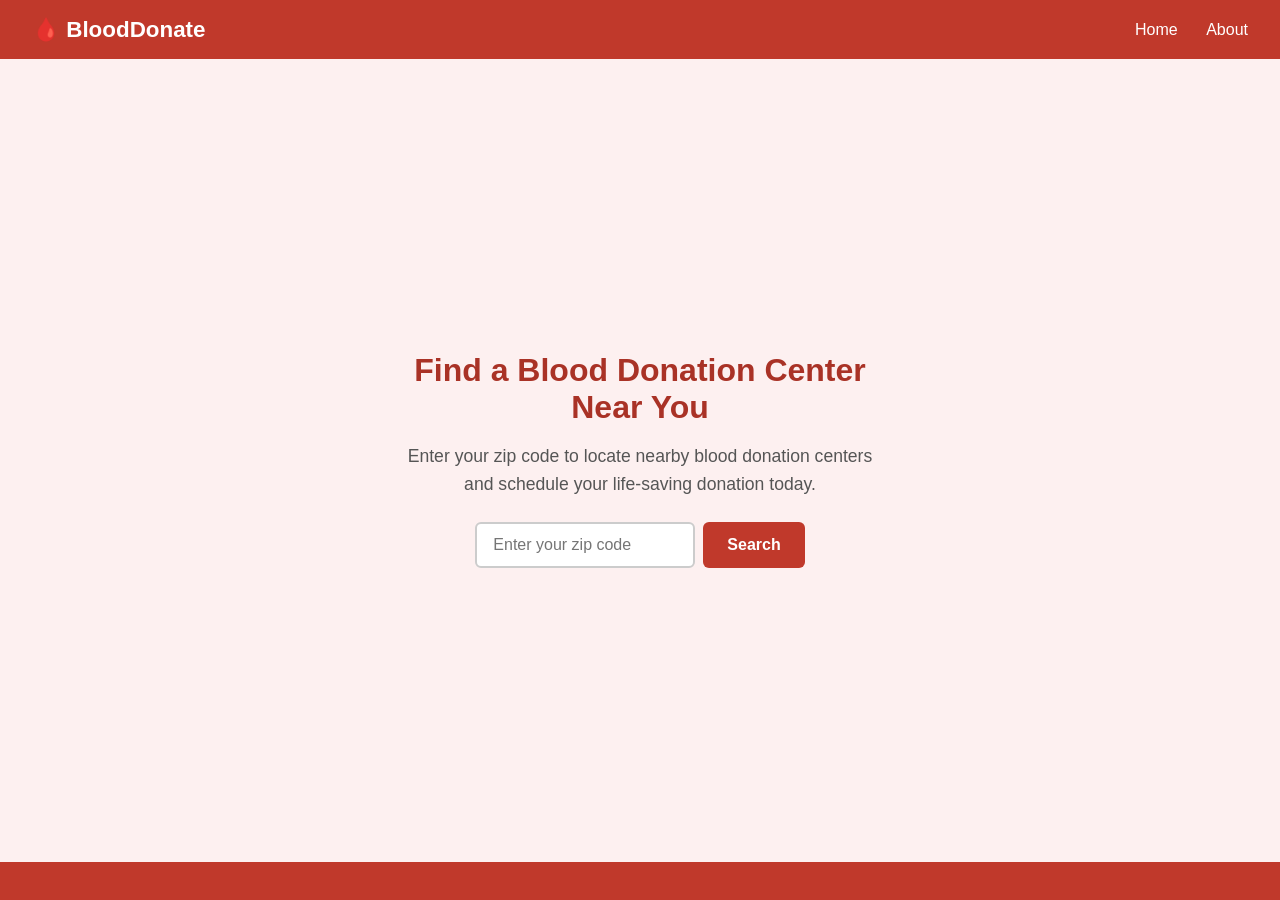
==== index.html @ 1ece52ad "name changed" ====
<!DOCTYPE html>
<html lang="en">
<head>
  <meta charset="UTF-8">
  <meta name="viewport" content="width=device-width, initial-scale=1.0">
  <title>Blood Donation Finder</title>
  <link rel="stylesheet" href="style.css">
</head>
<body>
  <header>
    <div class="logo">&#x1FA78; BloodDonate</div>
    <nav>
      <a href="index.html">Home</a>
      <a href="about.html">About</a>
    </nav>
  </header>

  <main>
    <section class="hero">
      <h1>Find a Blood Donation Center Near You</h1>
      <p>Enter your zip code to locate nearby blood donation centers and schedule your life-saving donation today.</p>
      <form class="zip-form" onsubmit="return handleSearch(event)">
        <input
          type="text"
          id="zip-input"
          placeholder="Enter your zip code"
          maxlength="5"
          pattern="\d{5}"
          inputmode="numeric"
          required
        >
        <button type="submit">Search</button>
      </form>
      <p id="zip-error" class="error" hidden>Please enter a valid 5-digit zip code.</p>
    </section>

    <section id="map-section" hidden></section>
  </main>

  <footer></footer>

  <script src="script.js"></script>
</body>
</html>
---- style.css ----
* {
  margin: 0;
  padding: 0;
  box-sizing: border-box;
}

body {
  font-family: -apple-system, BlinkMacSystemFont, 'Segoe UI', Roboto, sans-serif;
  color: #333;
  min-height: 100vh;
  display: flex;
  flex-direction: column;
  background: #fdf0f0;
}

header {
  display: flex;
  justify-content: space-between;
  align-items: center;
  padding: 1rem 2rem;
  background: #c0392b;
  color: #fff;
}

.logo {
  font-size: 1.4rem;
  font-weight: 700;
}

nav a {
  color: #fff;
  text-decoration: none;
  margin-left: 1.5rem;
  font-weight: 500;
}

nav a:hover {
  text-decoration: underline;
}

main {
  flex: 1;
  display: flex;
  flex-direction: column;
  align-items: center;
  justify-content: center;
}

.hero {
  text-align: center;
  max-width: 560px;
  padding: 2rem;
}

.hero h1 {
  font-size: 2rem;
  margin-bottom: 1rem;
  color: #a93226;
}

.hero p {
  font-size: 1.1rem;
  margin-bottom: 1.5rem;
  line-height: 1.6;
  color: #555;
}

.zip-form {
  display: flex;
  justify-content: center;
  gap: 0.5rem;
}

.zip-form input {
  padding: 0.75rem 1rem;
  font-size: 1rem;
  border: 2px solid #ccc;
  border-radius: 6px;
  width: 220px;
  transition: border-color 0.2s;
}

.zip-form input:focus {
  outline: none;
  border-color: #c0392b;
}

.zip-form button {
  padding: 0.75rem 1.5rem;
  font-size: 1rem;
  background: #c0392b;
  color: #fff;
  border: none;
  border-radius: 6px;
  cursor: pointer;
  font-weight: 600;
  transition: background 0.2s;
}

.zip-form button:hover {
  background: #a93226;
}

.error {
  color: #c0392b;
  font-size: 0.9rem;
  margin-top: 0.75rem;
}

#map-section {
  text-align: center;
  width: 100%;
  max-width: 900px;
  margin: 0 auto 2rem;
  padding: 0 1rem;
}

#map-section h2 {
  font-size: 1.4rem;
  color: #a93226;
  margin-bottom: 1rem;
}

#map-section iframe {
  width: 100%;
  height: 480px;
  border: 2px solid #ccc;
  border-radius: 8px;
}

.about {
  max-width: 600px;
  padding: 2rem;
  text-align: center;
}

.about h1 {
  font-size: 2rem;
  color: #a93226;
  margin-bottom: 1rem;
}

.about p {
  font-size: 1.1rem;
  line-height: 1.6;
  color: #555;
  margin-bottom: 2rem;
}

.about h2 {
  font-size: 1.4rem;
  color: #a93226;
  margin-bottom: 0.75rem;
}

.about ul {
  list-style: none;
  font-size: 1.1rem;
  color: #333;
}

.about ul li {
  margin-bottom: 0.5rem;
}

footer {
  text-align: center;
  padding: 1.2rem;
  background: #c0392b;
  color: #fff;
  font-size: 0.9rem;
}
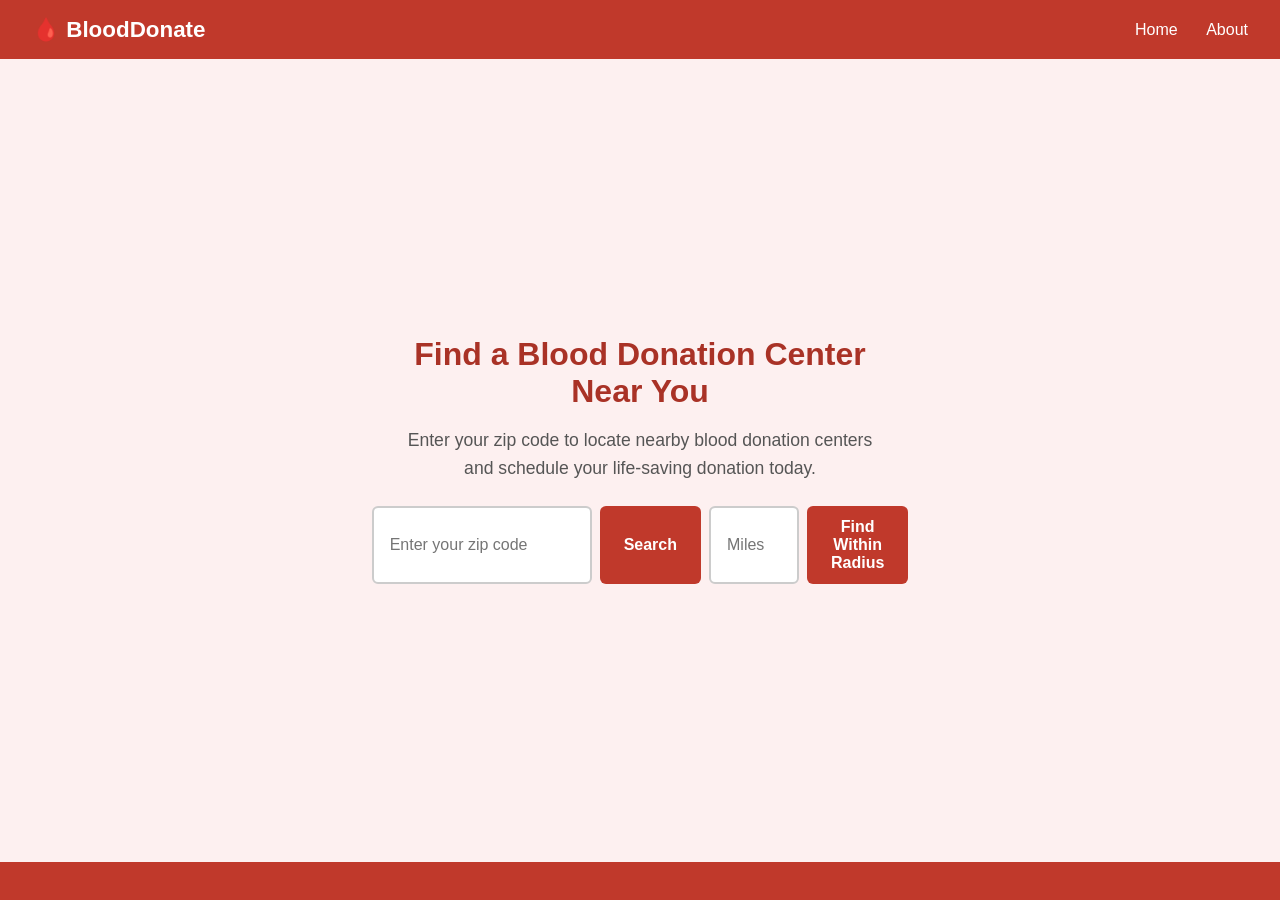
==== commit 52e929ab: "Add radius/distance input and button to index.html Added input for radius and button to find results" ====
--- a/index.html
+++ b/index.html
@@ -30,6 +30,18 @@
           required
         >
         <button type="submit">Search</button>
+
+        <!-- NEW Button -->
+        <input
+            type="number"
+            id="radius-input"
+            placeholder="Miles"
+            min="1"
+            max="100"
+            style="width: 100px;"
+            >
+        
+            <button type="button" onclick="handleRadiusSearch()">Find Within Radius</button>
       </form>
       <p id="zip-error" class="error" hidden>Please enter a valid 5-digit zip code.</p>
     </section>
@@ -40,5 +52,7 @@
   <footer></footer>
 
   <script src="script.js"></script>
+  <script src="script.js"></script>
+  <script src="radius.js"></script>
 </body>
-</html>+</html>
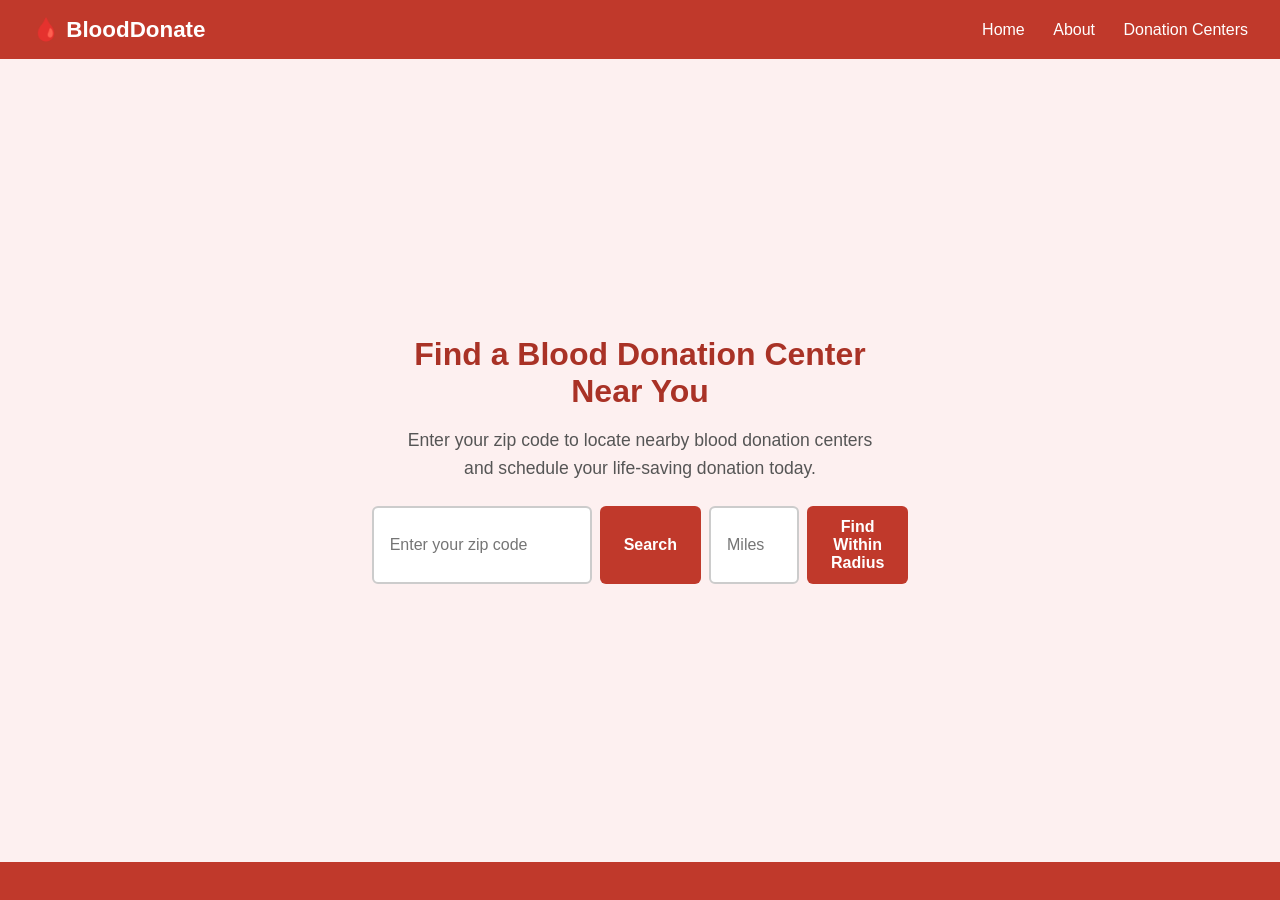
==== commit 5753a248: "sort by state, grid of blood centers" ====
--- a/index.html
+++ b/index.html
@@ -12,6 +12,7 @@
     <nav>
       <a href="index.html">Home</a>
       <a href="about.html">About</a>
+      <a href="list.html">Donation Centers</a>
     </nav>
   </header>
 
--- a/style.css
+++ b/style.css
@@ -169,4 +169,127 @@
   background: #c0392b;
   color: #fff;
   font-size: 0.9rem;
+}
+
+.results-section {
+  width: 100%;
+  max-width: 1000px;
+  margin: 2rem auto;
+  padding: 0 1rem 2rem;
+}
+
+.results-section h2 {
+  text-align: center;
+  font-size: 2rem;
+  color: #a93226;
+  margin-bottom: 1.5rem;
+}
+
+.filters {
+  display: flex;
+  justify-content: center;
+  align-items: center;
+  gap: 0.75rem;
+  margin-bottom: 2rem;
+  flex-wrap: wrap;
+}
+
+.filters label {
+  font-weight: 600;
+  color: #444;
+}
+
+.filters select {
+  padding: 0.65rem 0.9rem;
+  font-size: 1rem;
+  border: 2px solid #ccc;
+  border-radius: 6px;
+  background: #fff;
+  color: #333;
+  min-width: 180px;
+}
+
+.filters select:focus {
+  outline: none;
+  border-color: #c0392b;
+}
+
+.center-list {
+  display: grid;
+  grid-template-columns: repeat(auto-fit, minmax(260px, 1fr));
+  gap: 1rem;
+  width: 100%;
+}
+
+.center-card {
+  background: #fff;
+  border: 1px solid #e3caca;
+  border-radius: 10px;
+  padding: 1.25rem;
+  text-align: left;
+  box-shadow: 0 2px 8px rgba(0, 0, 0, 0.06);
+}
+
+.center-card h3 {
+  color: #a93226;
+  font-size: 1.15rem;
+  margin-bottom: 0.75rem;
+}
+
+.center-card p {
+  margin-bottom: 0.55rem;
+  line-height: 1.45;
+  color: #444;
+}
+
+.center-card a {
+  color: #c0392b;
+  font-weight: 600;
+  text-decoration: none;
+}
+
+.center-card a:hover {
+  text-decoration: underline;
+}
+
+.see-more-wrap {
+  display: flex;
+  justify-content: center;
+  margin-top: 2rem;
+}
+
+#see-more-btn {
+  padding: 0.8rem 1.6rem;
+  font-size: 1rem;
+  background: #c0392b;
+  color: #fff;
+  border: none;
+  border-radius: 6px;
+  cursor: pointer;
+  font-weight: 600;
+  transition: background 0.2s;
+}
+
+#see-more-btn:hover {
+  background: #a93226;
+}
+
+@media (max-width: 768px) {
+  header {
+    flex-direction: column;
+    gap: 0.75rem;
+    text-align: center;
+  }
+
+  nav a {
+    margin: 0 0.5rem;
+  }
+
+  .results-section h2 {
+    font-size: 1.6rem;
+  }
+
+  .center-list {
+    grid-template-columns: 1fr;
+  }
 }
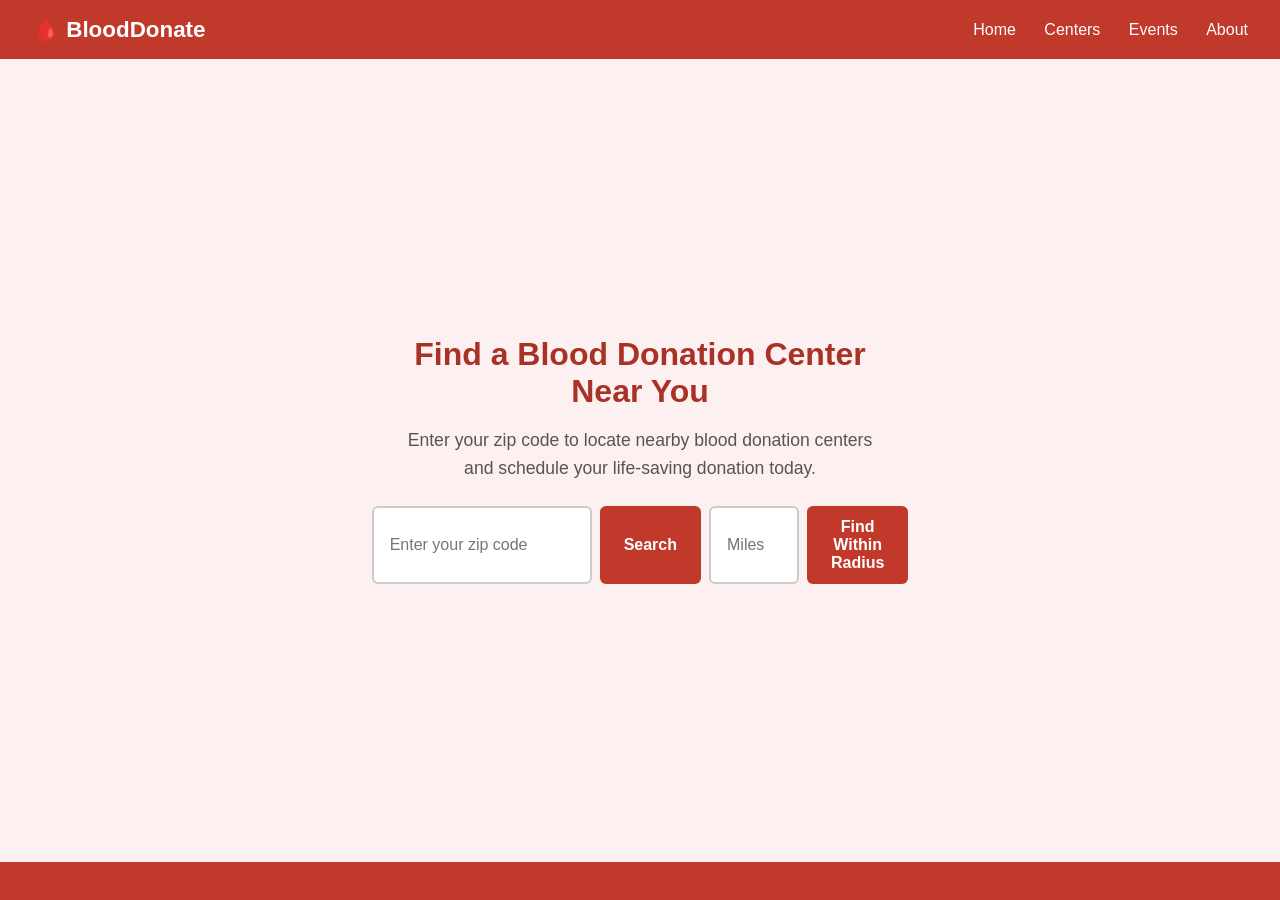
==== commit 5b85b628: "events creation and search page" ====
--- a/index.html
+++ b/index.html
@@ -11,8 +11,9 @@
     <div class="logo">&#x1FA78; BloodDonate</div>
     <nav>
       <a href="index.html">Home</a>
+      <a href="list.html">Centers</a>
+      <a href="events.html">Events</a>
       <a href="about.html">About</a>
-      <a href="list.html">Donation Centers</a>
     </nav>
   </header>
 
--- a/style.css
+++ b/style.css
@@ -292,4 +292,42 @@
   .center-list {
     grid-template-columns: 1fr;
   }
+}
+
+
+.events-section {
+  max-width: 900px;
+  margin: 0 auto;
+  padding: 20px;
+}
+
+.event-filters {
+  display: flex;
+  flex-wrap: wrap;
+  gap: 12px;
+  margin: 20px 0;
+  align-items: center;
+}
+
+.event-filters input,
+.event-filters select {
+  padding: 8px;
+  font-size: 1rem;
+}
+
+.events-container {
+  display: flex;
+  flex-direction: column;
+  gap: 16px;
+}
+
+.event-card {
+  border: 1px solid #ccc;
+  border-radius: 10px;
+  padding: 16px;
+  background-color: #f9f9f9;
+}
+
+.event-card h3 {
+  margin-top: 0;
 }
